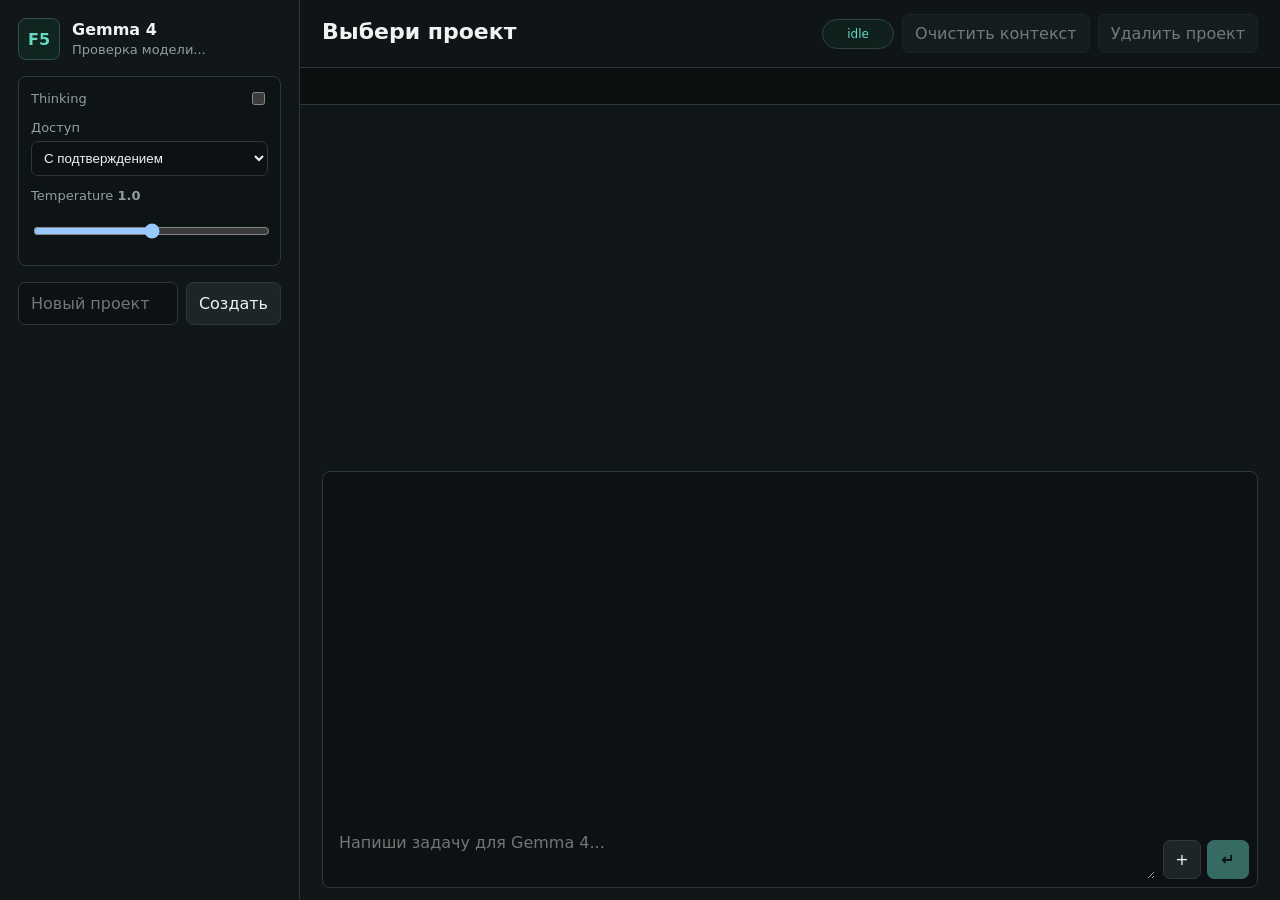
==== static/index.html @ 603be42b "Build local Gemma 4 agent UI" ====
<!doctype html>
<html lang="ru">
  <head>
    <meta charset="utf-8" />
    <meta name="viewport" content="width=device-width, initial-scale=1" />
    <title>Fable5 Local Agent</title>
    <link rel="stylesheet" href="/static/styles.css" />
  </head>
  <body>
    <aside class="sidebar">
      <div class="brand">
        <div class="logo">F5</div>
        <div>
          <strong>Gemma 4</strong>
          <span id="modelState">Проверка модели...</span>
        </div>
      </div>
      <section class="settings-panel">
        <label class="toggle-row">
          <span>Thinking</span>
          <input id="thinkingToggle" type="checkbox" />
        </label>
        <label>
          <span>Доступ</span>
          <select id="accessMode">
            <option value="confirm">С подтверждением</option>
            <option value="auto_read">Авто-чтение</option>
            <option value="auto_all">Полный авто-доступ</option>
          </select>
        </label>
        <label>
          <span>Temperature <b id="temperatureValue">1.0</b></span>
          <input id="temperatureSlider" type="range" min="0" max="1" step="0.05" />
        </label>
      </section>
      <form id="projectForm" class="project-form">
        <input id="projectName" placeholder="Новый проект" maxlength="80" />
        <button type="submit">Создать</button>
      </form>
      <div id="projects" class="projects"></div>
    </aside>

    <main class="chat">
      <header class="chat-header">
        <div>
          <h1 id="projectTitle">Выбери проект</h1>
          <p id="workspace"></p>
        </div>
        <div class="header-actions">
          <span id="runState" class="pill">idle</span>
          <button id="clearBtn" disabled>Очистить контекст</button>
          <button id="deleteBtn" disabled>Удалить проект</button>
        </div>
      </header>

      <section id="pendingAction" class="pending hidden"></section>
      <section id="messages" class="messages"></section>

      <form id="chatForm" class="composer">
        <div id="attachmentList" class="attachments"></div>
        <div class="composer-box">
          <textarea id="messageInput" rows="2" placeholder="Напиши задачу для Gemma 4..." disabled></textarea>
          <div class="composer-actions">
            <label class="attach-button" title="Прикрепить файлы">
              +
              <input id="fileInput" type="file" multiple />
            </label>
            <button id="sendBtn" type="submit" disabled>↵</button>
          </div>
        </div>
      </form>
    </main>

    <script src="/static/app.js"></script>
  </body>
</html>
---- static/styles.css ----
:root {
  color-scheme: dark;
  --bg: #0c0f10;
  --sidebar: #111719;
  --panel: #151b1e;
  --panel-2: #1d2528;
  --panel-3: #243034;
  --text: #eef4f2;
  --muted: #8fa09b;
  --accent: #66d9c4;
  --accent-2: #91b9ff;
  --danger: #ff8585;
  --border: #2c383c;
  --shadow: 0 18px 50px rgba(0, 0, 0, 0.28);
}

* {
  box-sizing: border-box;
}

body {
  margin: 0;
  min-height: 100vh;
  display: grid;
  grid-template-columns: 300px 1fr;
  background: var(--bg);
  color: var(--text);
  font-family: Segoe UI, system-ui, -apple-system, BlinkMacSystemFont, sans-serif;
}

button,
input,
textarea {
  font: inherit;
}

button {
  border: 1px solid var(--border);
  border-radius: 7px;
  background: var(--panel-2);
  color: var(--text);
  padding: 9px 12px;
  cursor: pointer;
  transition: border-color 0.15s ease, background 0.15s ease, transform 0.15s ease;
}

button:hover:not(:disabled) {
  border-color: #4c686d;
  background: var(--panel-3);
}

button:active:not(:disabled) {
  transform: translateY(1px);
}

button:disabled {
  opacity: 0.45;
  cursor: not-allowed;
}

input,
textarea {
  width: 100%;
  border: 1px solid var(--border);
  border-radius: 7px;
  background: #0d1113;
  color: var(--text);
  padding: 11px 12px;
  outline: none;
}

input:focus,
textarea:focus {
  border-color: var(--accent);
}

.sidebar {
  border-right: 1px solid var(--border);
  background: var(--sidebar);
  padding: 18px;
  min-height: 100vh;
}

.brand {
  display: grid;
  grid-template-columns: 42px 1fr;
  align-items: center;
  gap: 12px;
  margin-bottom: 16px;
}

.brand strong {
  display: block;
  line-height: 1.2;
}

.brand span,
.chat-header p {
  color: var(--muted);
  font-size: 13px;
  margin: 4px 0 0;
}

.logo {
  width: 42px;
  height: 42px;
  display: grid;
  place-items: center;
  border: 1px solid #31514c;
  border-radius: 8px;
  background: #102420;
  color: var(--accent);
  font-weight: 700;
}

.project-form {
  display: grid;
  grid-template-columns: 1fr auto;
  gap: 8px;
}

.settings-panel {
  display: grid;
  gap: 12px;
  margin-bottom: 16px;
  padding: 12px;
  border: 1px solid var(--border);
  border-radius: 8px;
  background: #0e1315;
}

.settings-panel label {
  display: grid;
  gap: 6px;
  color: var(--muted);
  font-size: 13px;
}

.settings-panel select,
.settings-panel input[type="range"] {
  width: 100%;
}

.settings-panel select {
  border: 1px solid var(--border);
  border-radius: 7px;
  background: #0d1113;
  color: var(--text);
  padding: 8px;
}

.toggle-row {
  grid-template-columns: 1fr auto;
  align-items: center;
}

.toggle-row input {
  width: auto;
}

.projects {
  display: grid;
  gap: 8px;
  margin-top: 18px;
}

.project {
  text-align: left;
  min-height: 42px;
}

.project.active {
  border-color: var(--accent);
  color: var(--accent);
  background: #102420;
}

.chat {
  display: grid;
  grid-template-rows: auto auto minmax(0, 1fr) auto;
  min-height: 100vh;
}

.chat-header {
  display: flex;
  align-items: center;
  justify-content: space-between;
  gap: 18px;
  border-bottom: 1px solid var(--border);
  padding: 14px 22px;
  background: rgba(17, 23, 25, 0.82);
}

.chat-header h1 {
  font-size: 22px;
  line-height: 1.25;
  margin: 0;
}

.header-actions {
  display: flex;
  align-items: center;
  gap: 8px;
}

.pill {
  min-width: 72px;
  border: 1px solid #314145;
  border-radius: 999px;
  padding: 7px 10px;
  color: var(--accent);
  background: #10201d;
  font-size: 12px;
  text-align: center;
}

.messages {
  overflow: auto;
  padding: 18px 22px;
}

.message {
  max-width: 980px;
  margin-bottom: 12px;
  padding: 12px 14px;
  border: 1px solid var(--border);
  border-radius: 8px;
  background: var(--panel);
  box-shadow: var(--shadow);
  white-space: pre-wrap;
}

.message.user {
  margin-left: auto;
  border-color: #33485a;
  background: #121d26;
}

.message.assistant {
  border-color: #28443f;
}

.message.tool {
  color: var(--muted);
  background: #101416;
}

.role {
  display: block;
  color: var(--muted);
  font-size: 12px;
  margin-bottom: 8px;
  text-transform: uppercase;
}

.answer {
  line-height: 1.55;
}

.thinking {
  margin: 4px 0 12px;
  color: var(--muted);
}

.thinking summary {
  cursor: pointer;
  color: var(--accent-2);
}

.thinking pre {
  overflow: auto;
  margin: 10px 0 0;
  padding: 10px;
  border: 1px solid var(--border);
  border-radius: 7px;
  background: #0d1113;
  white-space: pre-wrap;
}

.composer {
  display: grid;
  gap: 8px;
  border-top: 1px solid var(--border);
  padding: 12px 22px;
  background: var(--sidebar);
}

.composer-box {
  display: grid;
  grid-template-columns: 1fr auto;
  gap: 8px;
  align-items: end;
  border: 1px solid var(--border);
  border-radius: 8px;
  background: #0d1113;
  padding: 8px;
}

.composer textarea {
  min-height: 46px;
  max-height: 170px;
  resize: vertical;
  border: 0;
  padding: 8px;
  background: transparent;
}

.composer button {
  min-width: 42px;
  min-height: 38px;
  color: #06120f;
  background: var(--accent);
  border-color: var(--accent);
  font-weight: 700;
}

.composer-actions {
  display: flex;
  gap: 6px;
}

.attach-button {
  display: grid;
  place-items: center;
  min-width: 38px;
  min-height: 38px;
  border: 1px solid var(--border);
  border-radius: 7px;
  background: var(--panel-2);
  color: var(--text);
  cursor: pointer;
}

.attach-button input {
  display: none;
}

.attachments {
  display: flex;
  flex-wrap: wrap;
  gap: 6px;
  min-height: 0;
}

.attachment {
  display: inline-flex;
  align-items: center;
  gap: 6px;
  border: 1px solid var(--border);
  border-radius: 999px;
  padding: 5px 8px;
  color: var(--muted);
  background: #0e1315;
  font-size: 12px;
}

.attachment button {
  min-width: auto;
  min-height: auto;
  padding: 0 4px;
  border: 0;
  color: var(--muted);
  background: transparent;
}

.pending {
  border-bottom: 1px solid var(--border);
  background: #211c12;
  padding: 14px 24px;
}

.pending pre {
  overflow: auto;
  margin: 8px 0 12px;
}

.pending-actions {
  display: flex;
  gap: 8px;
}

.danger {
  color: var(--danger);
}

.hidden {
  display: none;
}

@media (max-width: 860px) {
  body {
    grid-template-columns: 1fr;
  }

  .sidebar {
    min-height: auto;
    border-right: 0;
    border-bottom: 1px solid var(--border);
  }

  .chat-header {
    flex-direction: column;
    align-items: stretch;
  }

  .header-actions,
  .project-form {
    grid-template-columns: 1fr;
    flex-wrap: wrap;
  }

  .composer {
    grid-template-columns: 1fr;
  }
}
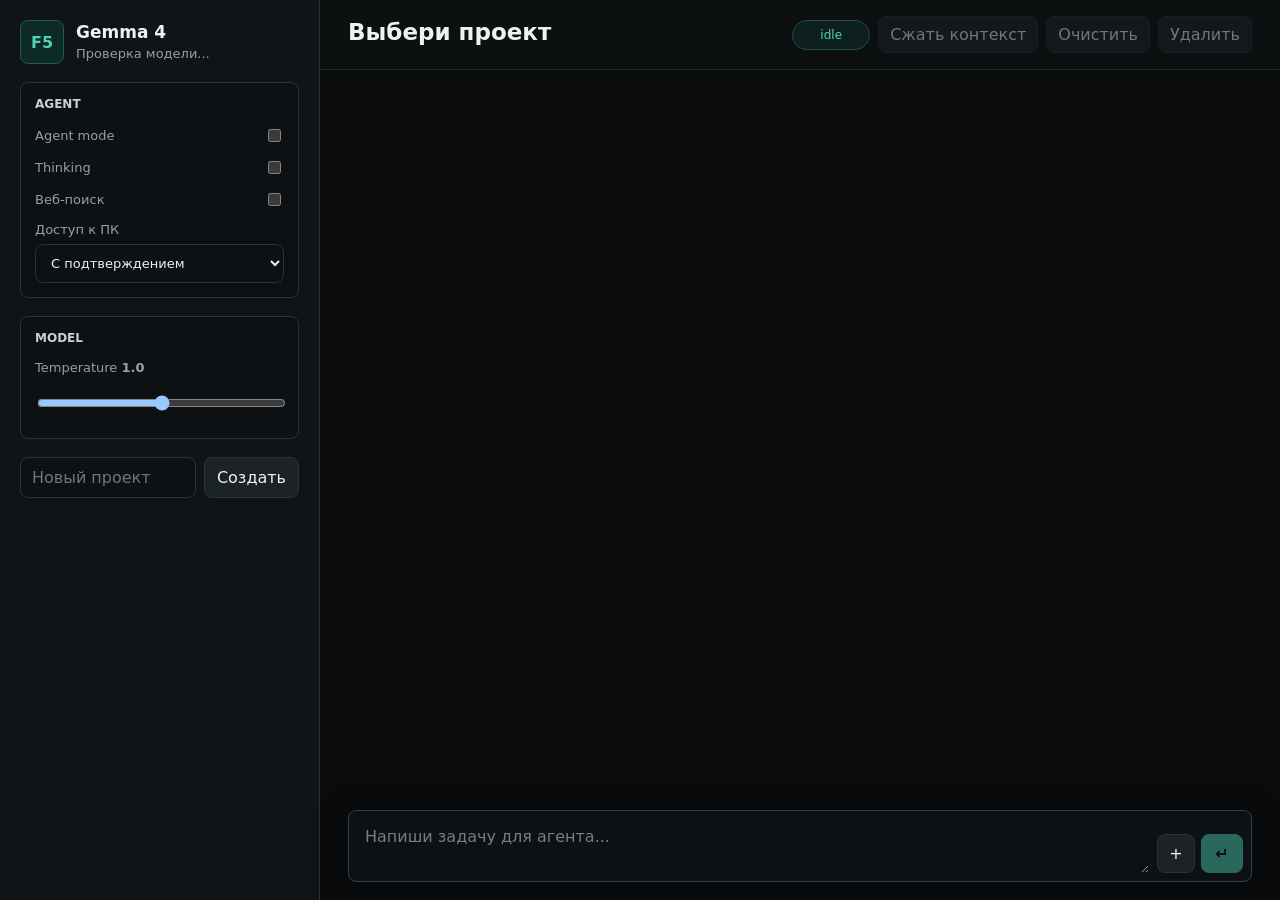
==== commit 6bb01819: "Add local agent runtime and UI controls" ====
--- a/static/index.html
+++ b/static/index.html
@@ -15,28 +15,44 @@
           <span id="modelState">Проверка модели...</span>
         </div>
       </div>
+
       <section class="settings-panel">
+        <h2>Agent</h2>
+        <label class="toggle-row">
+          <span>Agent mode</span>
+          <input id="agentModeToggle" type="checkbox" />
+        </label>
         <label class="toggle-row">
           <span>Thinking</span>
           <input id="thinkingToggle" type="checkbox" />
         </label>
+        <label class="toggle-row">
+          <span>Веб-поиск</span>
+          <input id="webSearchToggle" type="checkbox" />
+        </label>
         <label>
-          <span>Доступ</span>
+          <span>Доступ к ПК</span>
           <select id="accessMode">
             <option value="confirm">С подтверждением</option>
             <option value="auto_read">Авто-чтение</option>
             <option value="auto_all">Полный авто-доступ</option>
           </select>
         </label>
+      </section>
+
+      <section class="settings-panel compact-panel">
+        <h2>Model</h2>
         <label>
           <span>Temperature <b id="temperatureValue">1.0</b></span>
           <input id="temperatureSlider" type="range" min="0" max="1" step="0.05" />
         </label>
       </section>
+
       <form id="projectForm" class="project-form">
         <input id="projectName" placeholder="Новый проект" maxlength="80" />
         <button type="submit">Создать</button>
       </form>
+      <div id="capabilities" class="capabilities"></div>
       <div id="projects" class="projects"></div>
     </aside>
 
@@ -48,18 +64,20 @@
         </div>
         <div class="header-actions">
           <span id="runState" class="pill">idle</span>
-          <button id="clearBtn" disabled>Очистить контекст</button>
-          <button id="deleteBtn" disabled>Удалить проект</button>
+          <button id="compactBtn" disabled>Сжать контекст</button>
+          <button id="clearBtn" disabled>Очистить</button>
+          <button id="deleteBtn" disabled>Удалить</button>
         </div>
       </header>
 
       <section id="pendingAction" class="pending hidden"></section>
+      <section id="activity" class="activity hidden"></section>
       <section id="messages" class="messages"></section>
 
       <form id="chatForm" class="composer">
         <div id="attachmentList" class="attachments"></div>
         <div class="composer-box">
-          <textarea id="messageInput" rows="2" placeholder="Напиши задачу для Gemma 4..." disabled></textarea>
+          <textarea id="messageInput" rows="2" placeholder="Напиши задачу для агента..." disabled></textarea>
           <div class="composer-actions">
             <label class="attach-button" title="Прикрепить файлы">
               +
--- a/static/styles.css
+++ b/static/styles.css
@@ -1,28 +1,35 @@
 :root {
   color-scheme: dark;
-  --bg: #0c0f10;
-  --sidebar: #111719;
-  --panel: #151b1e;
-  --panel-2: #1d2528;
-  --panel-3: #243034;
-  --text: #eef4f2;
-  --muted: #8fa09b;
-  --accent: #66d9c4;
-  --accent-2: #91b9ff;
+  --bg: #0b0d10;
+  --sidebar: #101417;
+  --panel: #151a1f;
+  --panel-2: #1b2228;
+  --panel-3: #222b32;
+  --text: #eef2f3;
+  --muted: #93a1a7;
+  --soft: #c8d1d5;
+  --accent: #4fd1b8;
+  --accent-2: #8db8ff;
   --danger: #ff8585;
-  --border: #2c383c;
-  --shadow: 0 18px 50px rgba(0, 0, 0, 0.28);
+  --border: #28333a;
+  --border-soft: #1f282e;
+  --shadow: 0 16px 45px rgba(0, 0, 0, 0.24);
 }
 
 * {
   box-sizing: border-box;
 }
 
+html,
+body {
+  height: 100%;
+}
+
 body {
   margin: 0;
-  min-height: 100vh;
-  display: grid;
-  grid-template-columns: 300px 1fr;
+  display: grid;
+  grid-template-columns: 320px minmax(0, 1fr);
+  overflow: hidden;
   background: var(--bg);
   color: var(--text);
   font-family: Segoe UI, system-ui, -apple-system, BlinkMacSystemFont, sans-serif;
@@ -30,13 +37,14 @@
 
 button,
 input,
+select,
 textarea {
   font: inherit;
 }
 
 button {
   border: 1px solid var(--border);
-  border-radius: 7px;
+  border-radius: 8px;
   background: var(--panel-2);
   color: var(--text);
   padding: 9px 12px;
@@ -45,7 +53,7 @@
 }
 
 button:hover:not(:disabled) {
-  border-color: #4c686d;
+  border-color: #49616b;
   background: var(--panel-3);
 }
 
@@ -59,39 +67,43 @@
 }
 
 input,
+select,
 textarea {
   width: 100%;
   border: 1px solid var(--border);
-  border-radius: 7px;
-  background: #0d1113;
+  border-radius: 8px;
+  background: #0d1114;
   color: var(--text);
-  padding: 11px 12px;
+  padding: 10px 11px;
   outline: none;
 }
 
 input:focus,
+select:focus,
 textarea:focus {
   border-color: var(--accent);
 }
 
 .sidebar {
+  height: 100vh;
+  overflow: auto;
   border-right: 1px solid var(--border);
   background: var(--sidebar);
-  padding: 18px;
-  min-height: 100vh;
+  padding: 20px;
 }
 
 .brand {
   display: grid;
-  grid-template-columns: 42px 1fr;
+  grid-template-columns: 44px 1fr;
   align-items: center;
   gap: 12px;
-  margin-bottom: 16px;
+  margin-bottom: 18px;
 }
 
 .brand strong {
   display: block;
   line-height: 1.2;
+  font-size: 17px;
 }
 
 .brand span,
@@ -102,51 +114,41 @@
 }
 
 .logo {
-  width: 42px;
-  height: 42px;
+  width: 44px;
+  height: 44px;
   display: grid;
   place-items: center;
-  border: 1px solid #31514c;
-  border-radius: 8px;
-  background: #102420;
+  border: 1px solid #245c52;
+  border-radius: 8px;
+  background: #0e2a25;
   color: var(--accent);
-  font-weight: 700;
-}
-
-.project-form {
-  display: grid;
-  grid-template-columns: 1fr auto;
-  gap: 8px;
+  font-weight: 800;
 }
 
 .settings-panel {
   display: grid;
-  gap: 12px;
-  margin-bottom: 16px;
-  padding: 12px;
-  border: 1px solid var(--border);
-  border-radius: 8px;
-  background: #0e1315;
+  gap: 13px;
+  margin-bottom: 18px;
+  padding: 14px;
+  border: 1px solid var(--border);
+  border-radius: 8px;
+  background: #0d1114;
+}
+
+.settings-panel h2 {
+  margin: 0 0 2px;
+  color: var(--soft);
+  font-size: 12px;
+  font-weight: 800;
+  letter-spacing: 0;
+  text-transform: uppercase;
 }
 
 .settings-panel label {
   display: grid;
-  gap: 6px;
+  gap: 7px;
   color: var(--muted);
   font-size: 13px;
-}
-
-.settings-panel select,
-.settings-panel input[type="range"] {
-  width: 100%;
-}
-
-.settings-panel select {
-  border: 1px solid var(--border);
-  border-radius: 7px;
-  background: #0d1113;
-  color: var(--text);
-  padding: 8px;
 }
 
 .toggle-row {
@@ -158,103 +160,232 @@
   width: auto;
 }
 
+.project-form {
+  display: grid;
+  grid-template-columns: minmax(0, 1fr) auto;
+  gap: 8px;
+  margin-top: 2px;
+}
+
 .projects {
   display: grid;
   gap: 8px;
   margin-top: 18px;
 }
 
+.capabilities {
+  display: flex;
+  flex-wrap: wrap;
+  gap: 6px;
+  margin-top: 14px;
+}
+
+.cap {
+  border: 1px solid var(--border);
+  border-radius: 999px;
+  padding: 4px 8px;
+  font-size: 12px;
+  color: var(--muted);
+  background: #0d1114;
+}
+
+.cap.on {
+  border-color: #255b51;
+  color: var(--accent);
+  background: #0f241f;
+}
+
+.cap.off {
+  opacity: 0.55;
+}
+
 .project {
+  min-height: 42px;
   text-align: left;
-  min-height: 42px;
 }
 
 .project.active {
   border-color: var(--accent);
   color: var(--accent);
-  background: #102420;
+  background: #0f241f;
 }
 
 .chat {
-  display: grid;
-  grid-template-rows: auto auto minmax(0, 1fr) auto;
-  min-height: 100vh;
+  position: relative;
+  display: grid;
+  grid-template-rows: auto auto minmax(0, 1fr);
+  height: 100vh;
+  min-width: 0;
+  background: #090b0d;
 }
 
 .chat-header {
+  z-index: 3;
   display: flex;
   align-items: center;
   justify-content: space-between;
   gap: 18px;
-  border-bottom: 1px solid var(--border);
-  padding: 14px 22px;
-  background: rgba(17, 23, 25, 0.82);
+  border-bottom: 1px solid var(--border-soft);
+  padding: 16px 28px;
+  background: rgba(12, 16, 18, 0.94);
+}
+
+.chat-header > div:first-child {
+  min-width: 0;
 }
 
 .chat-header h1 {
-  font-size: 22px;
-  line-height: 1.25;
   margin: 0;
+  font-size: 23px;
+  line-height: 1.2;
+  overflow-wrap: anywhere;
+}
+
+.chat-header p {
+  max-width: min(920px, 72vw);
+  overflow-wrap: anywhere;
 }
 
 .header-actions {
   display: flex;
   align-items: center;
   gap: 8px;
+  flex-wrap: wrap;
+  justify-content: flex-end;
+  flex: 0 0 auto;
+}
+
+.header-actions button {
+  min-height: 36px;
+  padding: 8px 11px;
+  white-space: nowrap;
 }
 
 .pill {
-  min-width: 72px;
-  border: 1px solid #314145;
+  min-width: 78px;
+  border: 1px solid #244b45;
   border-radius: 999px;
-  padding: 7px 10px;
+  padding: 7px 11px;
   color: var(--accent);
-  background: #10201d;
+  background: #0e201d;
   font-size: 12px;
   text-align: center;
 }
 
+.activity {
+  z-index: 3;
+  margin: 10px 28px 0;
+  border: 1px solid #2e4d61;
+  border-radius: 8px;
+  padding: 10px 12px;
+  color: #c9e6ff;
+  background: #101a22;
+  font-size: 13px;
+}
+
 .messages {
+  min-height: 0;
   overflow: auto;
-  padding: 18px 22px;
+  padding: 24px 28px 150px;
+  scroll-behavior: smooth;
+  overscroll-behavior: contain;
 }
 
 .message {
-  max-width: 980px;
-  margin-bottom: 12px;
-  padding: 12px 14px;
+  width: min(940px, 100%);
+  margin-bottom: 14px;
+  padding: 14px 16px;
   border: 1px solid var(--border);
   border-radius: 8px;
   background: var(--panel);
   box-shadow: var(--shadow);
-  white-space: pre-wrap;
 }
 
 .message.user {
   margin-left: auto;
-  border-color: #33485a;
-  background: #121d26;
+  border-color: #30485c;
+  background: #101922;
 }
 
 .message.assistant {
-  border-color: #28443f;
-}
-
-.message.tool {
-  color: var(--muted);
-  background: #101416;
+  border-color: #25433d;
 }
 
 .role {
   display: block;
   color: var(--muted);
-  font-size: 12px;
+  font-size: 11px;
+  font-weight: 700;
   margin-bottom: 8px;
+  letter-spacing: 0;
   text-transform: uppercase;
 }
 
 .answer {
-  line-height: 1.55;
+  color: var(--soft);
+  line-height: 1.6;
+  overflow-wrap: anywhere;
+}
+
+.markdown h1,
+.markdown h2,
+.markdown h3,
+.markdown h4 {
+  color: var(--text);
+  line-height: 1.25;
+  margin: 18px 0 8px;
+}
+
+.markdown h1 {
+  font-size: 22px;
+}
+
+.markdown h2 {
+  font-size: 19px;
+}
+
+.markdown h3 {
+  font-size: 16px;
+}
+
+.markdown p {
+  margin: 8px 0;
+}
+
+.markdown ul {
+  margin: 8px 0 12px;
+  padding-left: 22px;
+}
+
+.markdown li {
+  margin: 5px 0;
+}
+
+.markdown code {
+  border: 1px solid var(--border);
+  border-radius: 5px;
+  padding: 1px 5px;
+  background: #0c1114;
+  color: #d8fff4;
+}
+
+.markdown pre {
+  overflow: auto;
+  margin: 12px 0;
+  padding: 12px;
+  border: 1px solid var(--border);
+  border-radius: 8px;
+  background: #0c1114;
+}
+
+.markdown pre code {
+  border: 0;
+  padding: 0;
+  background: transparent;
+}
+
+.markdown a {
+  color: var(--accent-2);
 }
 
 .thinking {
@@ -272,28 +403,35 @@
   margin: 10px 0 0;
   padding: 10px;
   border: 1px solid var(--border);
-  border-radius: 7px;
+  border-radius: 8px;
   background: #0d1113;
   white-space: pre-wrap;
 }
 
 .composer {
+  position: absolute;
+  z-index: 4;
+  bottom: 0;
+  left: 50%;
+  transform: translateX(-50%);
   display: grid;
   gap: 8px;
-  border-top: 1px solid var(--border);
-  padding: 12px 22px;
-  background: var(--sidebar);
+  margin: 0 auto;
+  width: min(980px, calc(100% - 56px));
+  padding: 12px 0 18px;
+  background: linear-gradient(to top, #090b0d 72%, rgba(9, 11, 13, 0));
 }
 
 .composer-box {
   display: grid;
-  grid-template-columns: 1fr auto;
+  grid-template-columns: minmax(0, 1fr) auto;
   gap: 8px;
   align-items: end;
-  border: 1px solid var(--border);
-  border-radius: 8px;
-  background: #0d1113;
+  border: 1px solid #334047;
+  border-radius: 8px;
+  background: #0d1114;
   padding: 8px;
+  box-shadow: 0 12px 36px rgba(0, 0, 0, 0.35);
 }
 
 .composer textarea {
@@ -305,18 +443,22 @@
   background: transparent;
 }
 
+.composer textarea::placeholder {
+  color: #708087;
+}
+
+.composer-actions {
+  display: flex;
+  gap: 6px;
+}
+
 .composer button {
   min-width: 42px;
   min-height: 38px;
   color: #06120f;
   background: var(--accent);
   border-color: var(--accent);
-  font-weight: 700;
-}
-
-.composer-actions {
-  display: flex;
-  gap: 6px;
+  font-weight: 800;
 }
 
 .attach-button {
@@ -325,7 +467,7 @@
   min-width: 38px;
   min-height: 38px;
   border: 1px solid var(--border);
-  border-radius: 7px;
+  border-radius: 8px;
   background: var(--panel-2);
   color: var(--text);
   cursor: pointer;
@@ -364,9 +506,12 @@
 }
 
 .pending {
+  z-index: 3;
   border-bottom: 1px solid var(--border);
   background: #211c12;
-  padding: 14px 24px;
+  padding: 14px 28px;
+  max-height: 240px;
+  overflow: auto;
 }
 
 .pending pre {
@@ -387,15 +532,20 @@
   display: none;
 }
 
-@media (max-width: 860px) {
+@media (max-width: 900px) {
   body {
     grid-template-columns: 1fr;
+    overflow: auto;
   }
 
   .sidebar {
-    min-height: auto;
+    height: auto;
     border-right: 0;
     border-bottom: 1px solid var(--border);
+  }
+
+  .chat {
+    height: calc(100vh - 1px);
   }
 
   .chat-header {
@@ -403,13 +553,15 @@
     align-items: stretch;
   }
 
-  .header-actions,
-  .project-form {
-    grid-template-columns: 1fr;
-    flex-wrap: wrap;
+  .chat-header p {
+    max-width: 100%;
+  }
+
+  .header-actions {
+    justify-content: flex-start;
   }
 
   .composer {
-    grid-template-columns: 1fr;
-  }
-}
+    width: calc(100% - 28px);
+  }
+}
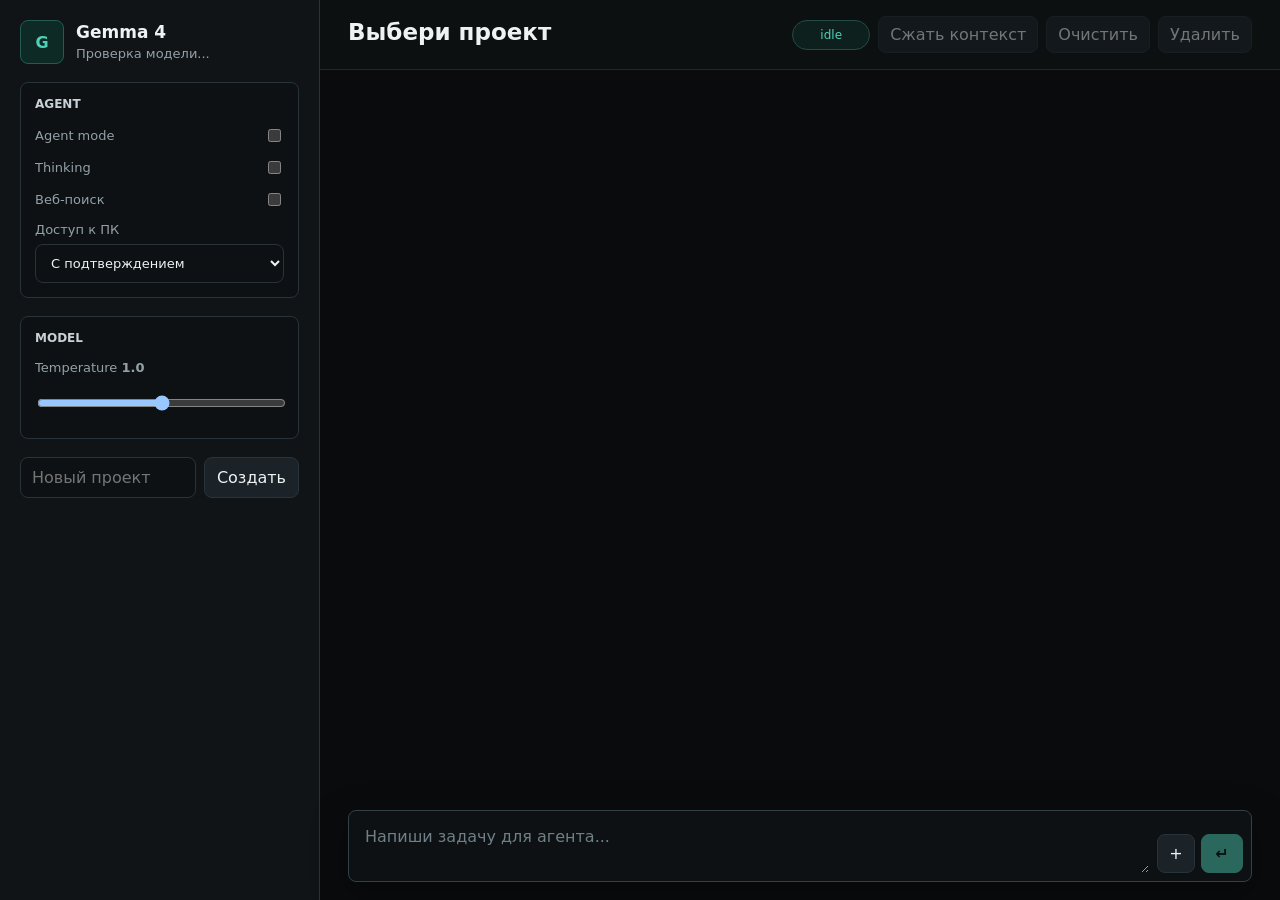
==== commit bdff59a4: "Rename project to Gemma and add Goose runtime path" ====
--- a/static/index.html
+++ b/static/index.html
@@ -3,13 +3,13 @@
   <head>
     <meta charset="utf-8" />
     <meta name="viewport" content="width=device-width, initial-scale=1" />
-    <title>Fable5 Local Agent</title>
+    <title>Gemma Local Agent</title>
     <link rel="stylesheet" href="/static/styles.css" />
   </head>
   <body>
     <aside class="sidebar">
       <div class="brand">
-        <div class="logo">F5</div>
+        <div class="logo">G</div>
         <div>
           <strong>Gemma 4</strong>
           <span id="modelState">Проверка модели...</span>
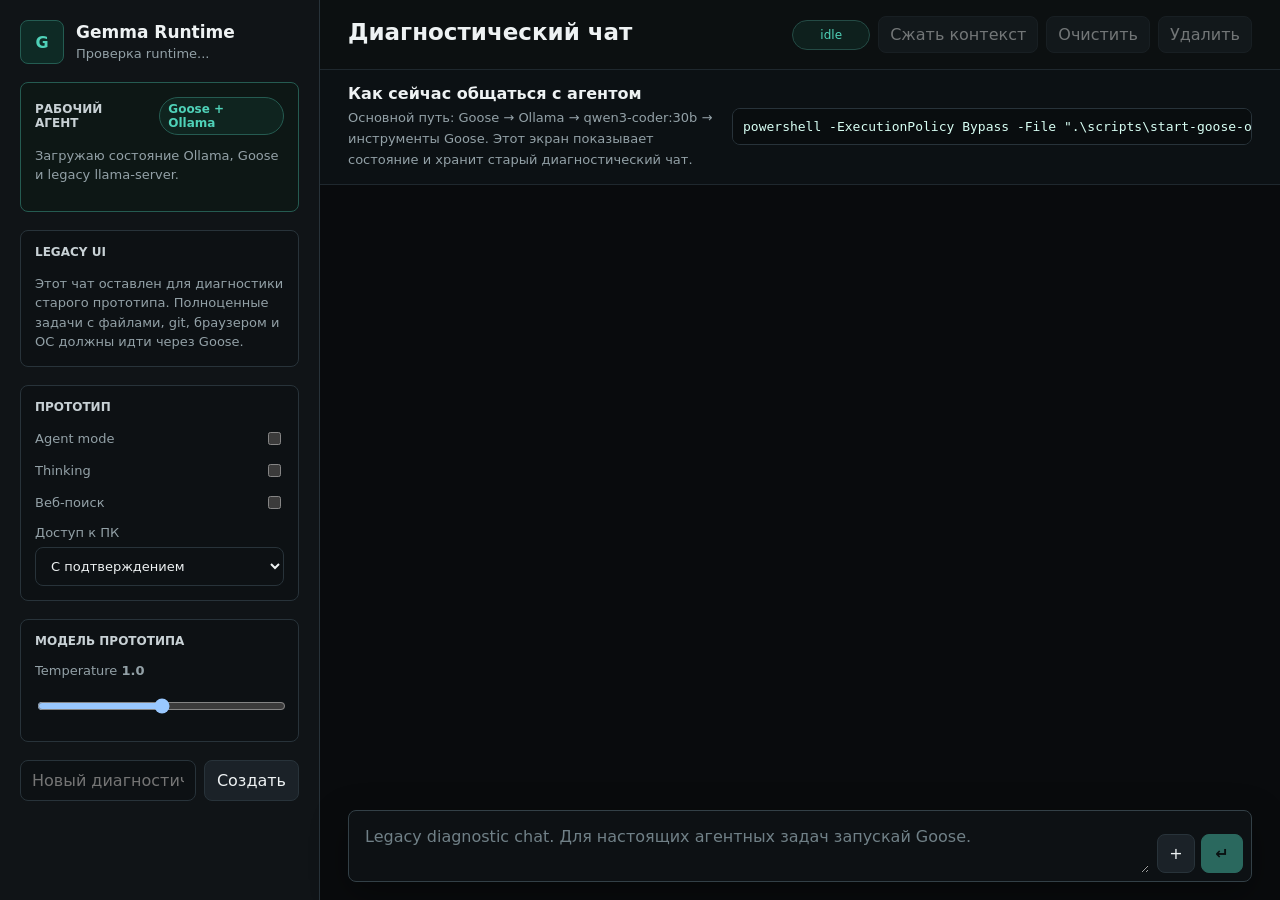
==== commit 5f5c2600: "Clarify runtime UI around Goose and Ollama" ====
--- a/static/index.html
+++ b/static/index.html
@@ -3,7 +3,7 @@
   <head>
     <meta charset="utf-8" />
     <meta name="viewport" content="width=device-width, initial-scale=1" />
-    <title>Gemma Local Agent</title>
+    <title>Gemma Runtime Console</title>
     <link rel="stylesheet" href="/static/styles.css" />
   </head>
   <body>
@@ -11,13 +11,30 @@
       <div class="brand">
         <div class="logo">G</div>
         <div>
-          <strong>Gemma 4</strong>
-          <span id="modelState">Проверка модели...</span>
+          <strong>Gemma Runtime</strong>
+          <span id="modelState">Проверка runtime...</span>
         </div>
       </div>
 
+      <section class="runtime-panel">
+        <div class="runtime-title">
+          <span>Рабочий агент</span>
+          <b id="runtimeBadge">Goose + Ollama</b>
+        </div>
+        <p id="runtimeSummary">Загружаю состояние Ollama, Goose и legacy llama-server.</p>
+        <div id="runtimeCards" class="runtime-cards"></div>
+      </section>
+
+      <section class="settings-panel legacy-panel">
+        <h2>Legacy UI</h2>
+        <p>
+          Этот чат оставлен для диагностики старого прототипа. Полноценные задачи с файлами,
+          git, браузером и ОС должны идти через Goose.
+        </p>
+      </section>
+
       <section class="settings-panel">
-        <h2>Agent</h2>
+        <h2>Прототип</h2>
         <label class="toggle-row">
           <span>Agent mode</span>
           <input id="agentModeToggle" type="checkbox" />
@@ -41,7 +58,7 @@
       </section>
 
       <section class="settings-panel compact-panel">
-        <h2>Model</h2>
+        <h2>Модель прототипа</h2>
         <label>
           <span>Temperature <b id="temperatureValue">1.0</b></span>
           <input id="temperatureSlider" type="range" min="0" max="1" step="0.05" />
@@ -49,7 +66,7 @@
       </section>
 
       <form id="projectForm" class="project-form">
-        <input id="projectName" placeholder="Новый проект" maxlength="80" />
+        <input id="projectName" placeholder="Новый диагностический проект" maxlength="80" />
         <button type="submit">Создать</button>
       </form>
       <div id="capabilities" class="capabilities"></div>
@@ -59,7 +76,7 @@
     <main class="chat">
       <header class="chat-header">
         <div>
-          <h1 id="projectTitle">Выбери проект</h1>
+          <h1 id="projectTitle">Диагностический чат</h1>
           <p id="workspace"></p>
         </div>
         <div class="header-actions">
@@ -70,6 +87,14 @@
         </div>
       </header>
 
+      <section class="route-banner">
+        <div>
+          <strong>Как сейчас общаться с агентом</strong>
+          <span>Основной путь: Goose → Ollama → qwen3-coder:30b → инструменты Goose. Этот экран показывает состояние и хранит старый диагностический чат.</span>
+        </div>
+        <code id="gooseCommand">powershell -ExecutionPolicy Bypass -File ".\scripts\start-goose-ollama.ps1"</code>
+      </section>
+
       <section id="pendingAction" class="pending hidden"></section>
       <section id="activity" class="activity hidden"></section>
       <section id="messages" class="messages"></section>
@@ -77,7 +102,7 @@
       <form id="chatForm" class="composer">
         <div id="attachmentList" class="attachments"></div>
         <div class="composer-box">
-          <textarea id="messageInput" rows="2" placeholder="Напиши задачу для агента..." disabled></textarea>
+          <textarea id="messageInput" rows="2" placeholder="Legacy diagnostic chat. Для настоящих агентных задач запускай Goose." disabled></textarea>
           <div class="composer-actions">
             <label class="attach-button" title="Прикрепить файлы">
               +
--- a/static/styles.css
+++ b/static/styles.css
@@ -135,6 +135,98 @@
   background: #0d1114;
 }
 
+.legacy-panel p {
+  margin: 0;
+  color: var(--muted);
+  font-size: 13px;
+  line-height: 1.5;
+}
+
+.runtime-panel {
+  display: grid;
+  gap: 12px;
+  margin-bottom: 18px;
+  padding: 14px;
+  border: 1px solid #255b51;
+  border-radius: 8px;
+  background: #0d1715;
+}
+
+.runtime-title {
+  display: flex;
+  align-items: center;
+  justify-content: space-between;
+  gap: 10px;
+  color: var(--soft);
+  font-size: 12px;
+  font-weight: 800;
+  text-transform: uppercase;
+}
+
+.runtime-title b {
+  border: 1px solid #255b51;
+  border-radius: 999px;
+  padding: 4px 8px;
+  color: var(--accent);
+  background: #0f241f;
+  text-transform: none;
+}
+
+.runtime-panel p {
+  margin: 0;
+  color: var(--muted);
+  font-size: 13px;
+  line-height: 1.45;
+}
+
+.runtime-cards {
+  display: grid;
+  gap: 8px;
+}
+
+.runtime-card {
+  display: grid;
+  grid-template-columns: 1fr auto;
+  gap: 3px 8px;
+  border: 1px solid var(--border);
+  border-radius: 8px;
+  padding: 9px;
+  background: #0b1113;
+}
+
+.runtime-card span {
+  color: var(--soft);
+  font-size: 13px;
+  font-weight: 700;
+}
+
+.runtime-card b {
+  font-size: 12px;
+  color: var(--muted);
+}
+
+.runtime-card small {
+  grid-column: 1 / -1;
+  color: var(--muted);
+  overflow-wrap: anywhere;
+}
+
+.runtime-card.ok {
+  border-color: #255b51;
+}
+
+.runtime-card.ok b {
+  color: var(--accent);
+}
+
+.runtime-card.warn {
+  border-color: #5a4530;
+}
+
+.runtime-card.warn b {
+  color: #ffc078;
+}
+
 .settings-panel h2 {
   margin: 0 0 2px;
   color: var(--soft);
@@ -213,7 +305,7 @@
 .chat {
   position: relative;
   display: grid;
-  grid-template-rows: auto auto minmax(0, 1fr);
+  grid-template-rows: auto auto auto minmax(0, 1fr);
   height: 100vh;
   min-width: 0;
   background: #090b0d;
@@ -283,6 +375,39 @@
   font-size: 13px;
 }
 
+.route-banner {
+  z-index: 3;
+  display: grid;
+  grid-template-columns: minmax(0, 1fr) minmax(260px, 520px);
+  gap: 16px;
+  align-items: center;
+  border-bottom: 1px solid var(--border-soft);
+  padding: 14px 28px;
+  background: #0c1114;
+}
+
+.route-banner strong {
+  display: block;
+  margin-bottom: 4px;
+  color: var(--text);
+}
+
+.route-banner span {
+  color: var(--muted);
+  font-size: 13px;
+  line-height: 1.45;
+}
+
+.route-banner code {
+  overflow: auto;
+  border: 1px solid var(--border);
+  border-radius: 8px;
+  padding: 10px;
+  color: #d8fff4;
+  background: #090d0f;
+  white-space: nowrap;
+}
+
 .messages {
   min-height: 0;
   overflow: auto;
@@ -553,6 +678,10 @@
     align-items: stretch;
   }
 
+  .route-banner {
+    grid-template-columns: 1fr;
+  }
+
   .chat-header p {
     max-width: 100%;
   }
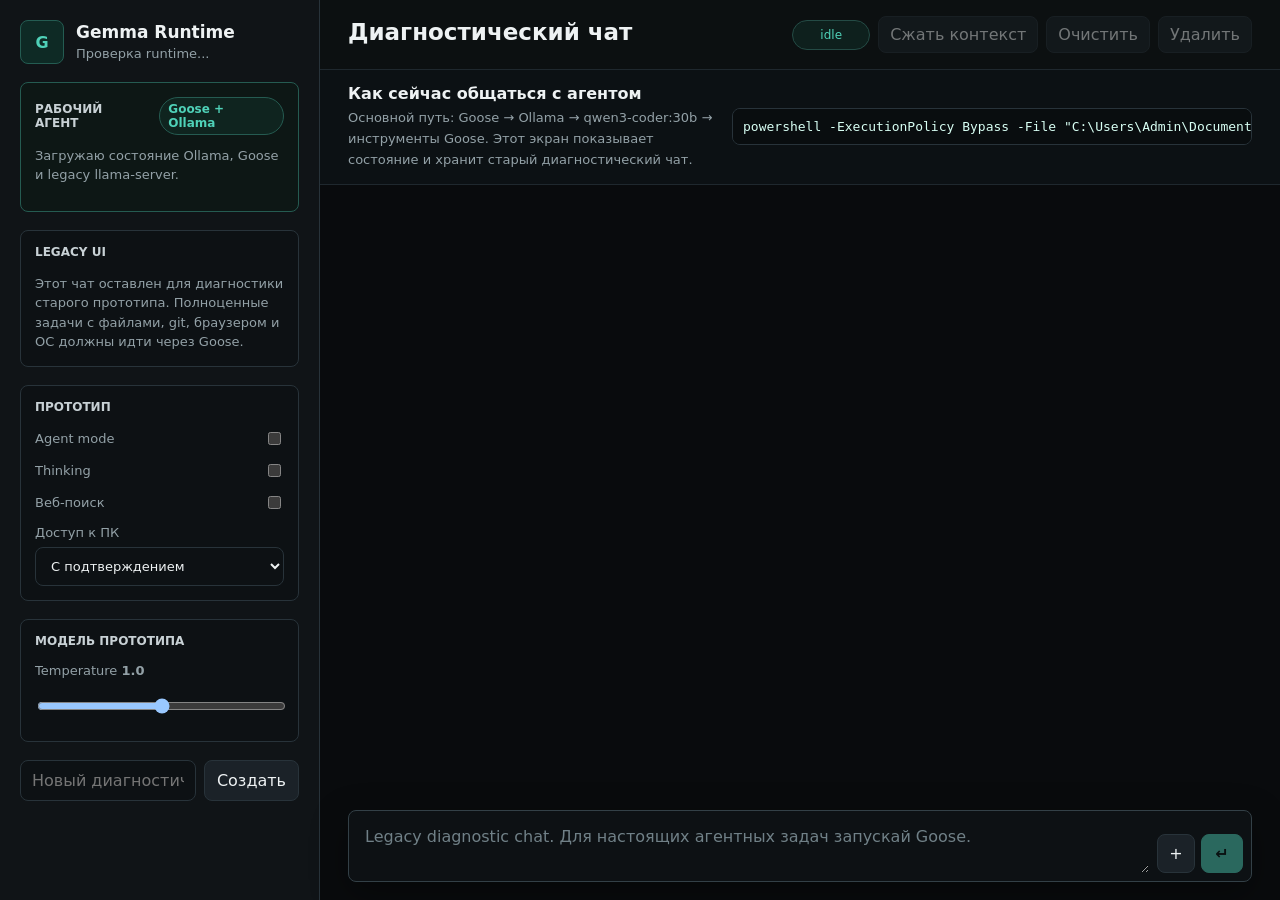
==== commit 10e083cd: "Add stable Goose Ollama launcher" ====
--- a/static/index.html
+++ b/static/index.html
@@ -92,7 +92,7 @@
           <strong>Как сейчас общаться с агентом</strong>
           <span>Основной путь: Goose → Ollama → qwen3-coder:30b → инструменты Goose. Этот экран показывает состояние и хранит старый диагностический чат.</span>
         </div>
-        <code id="gooseCommand">powershell -ExecutionPolicy Bypass -File ".\scripts\start-goose-ollama.ps1"</code>
+        <code id="gooseCommand">powershell -ExecutionPolicy Bypass -File "C:\Users\Admin\Documents\Fable5 2Q\scripts\start-goose-ollama.ps1"</code>
       </section>
 
       <section id="pendingAction" class="pending hidden"></section>
